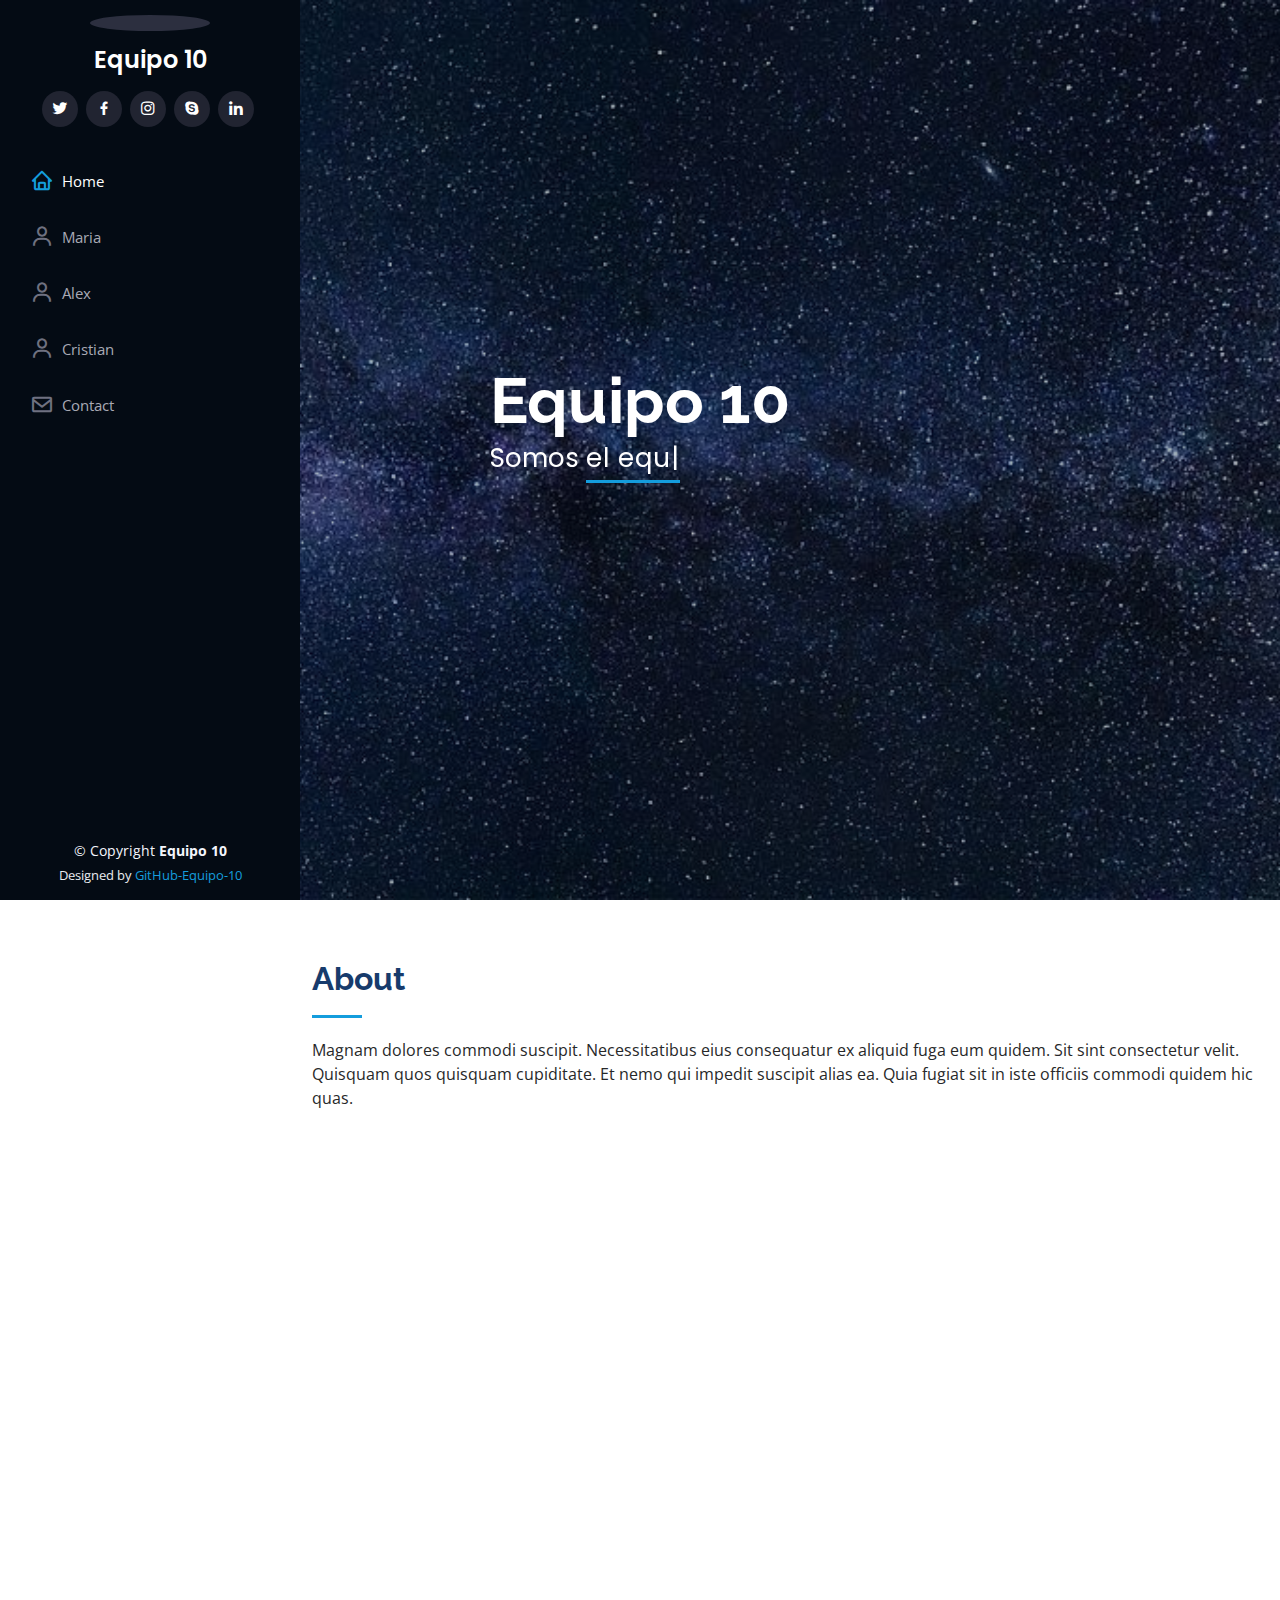
==== Alex.html @ 3cebc33d "Creación página Alex" ====
<!DOCTYPE html>
<html lang="es">

<head>
  <meta charset="utf-8">
  <meta content="width=device-width, initial-scale=1.0" name="viewport">

  <title>HMIS-Equipo10</title>
  <meta content="" name="description">
  <meta content="" name="keywords">

  <!-- Favicons -->
  <link href="assets/img/favicon.png" rel="icon">
  <link href="assets/img/apple-touch-icon.png" rel="apple-touch-icon">

  <!-- Google Fonts -->
  <link href="https://fonts.googleapis.com/css?family=Open+Sans:300,300i,400,400i,600,600i,700,700i|Raleway:300,300i,400,400i,500,500i,600,600i,700,700i|Poppins:300,300i,400,400i,500,500i,600,600i,700,700i" rel="stylesheet">

  <!-- Vendor CSS Files -->
  <link href="assets/vendor/aos/aos.css" rel="stylesheet">
  <link href="assets/vendor/bootstrap/css/bootstrap.min.css" rel="stylesheet">
  <link href="assets/vendor/bootstrap-icons/bootstrap-icons.css" rel="stylesheet">
  <link href="assets/vendor/boxicons/css/boxicons.min.css" rel="stylesheet">
  <link href="assets/vendor/glightbox/css/glightbox.min.css" rel="stylesheet">
  <link href="assets/vendor/swiper/swiper-bundle.min.css" rel="stylesheet">

  <!-- Template Main CSS File -->
  <link href="assets/css/style.css" rel="stylesheet">

  <!-- =======================================================
  * Template Name: iPortfolio
  * Updated: Mar 10 2023 with Bootstrap v5.2.3
  * Template URL: https://bootstrapmade.com/iportfolio-bootstrap-portfolio-websites-template/
  * Author: BootstrapMade.com
  * License: https://bootstrapmade.com/license/
  ======================================================== -->
</head>

<body>

  <!-- ======= Mobile nav toggle button ======= -->
  <i class="bi bi-list mobile-nav-toggle d-xl-none"></i>

  <!-- ======= Header ======= -->
  <header id="header">
    <div class="d-flex flex-column">

      <div class="profile">
        <img src="assets/img/profile-img.jpg" alt="" class="img-fluid rounded-circle">
        <h1 class="text-light"><a href="index.html">Equipo 10</a></h1>
        <div class="social-links mt-3 text-center">
          <a href="#" class="twitter"><i class="bx bxl-twitter"></i></a>
          <a href="#" class="facebook"><i class="bx bxl-facebook"></i></a>
          <a href="#" class="instagram"><i class="bx bxl-instagram"></i></a>
          <a href="#" class="google-plus"><i class="bx bxl-skype"></i></a>
          <a href="#" class="linkedin"><i class="bx bxl-linkedin"></i></a>
        </div>
      </div>

      <nav id="navbar" class="nav-menu navbar">
        <ul>
            <li><a href="#hero" class="nav-link scrollto active"><i class="bx bx-home"></i> <span>Home</span></a></li>
            <li><a href="#about" class="nav-link scrollto"><i class="bx bx-user"></i> <span>Maria</span></a></li>
            <li><a href="#about" class="nav-link scrollto"><i class="bx bx-user"></i> <span>Alex</span></a></li>
            <li><a href="#about" class="nav-link scrollto"><i class="bx bx-user"></i> <span>Cristian</span></a></li>
          <li><a href="#contact" class="nav-link scrollto"><i class="bx bx-envelope"></i> <span>Contact</span></a></li>
        </ul>
      </nav><!-- .nav-menu -->
    </div>
  </header><!-- End Header -->

  <!-- ======= Hero Section ======= -->
  <section id="hero" class="d-flex flex-column justify-content-center align-items-center">
    <div class="hero-container" data-aos="fade-in">
      <h1>Equipo 10</h1>
      <p>Somos <span class="typed" data-typed-items="el equipo 10, Alex, Maria, Cristian"></span></p>
    </div>
  </section><!-- End Hero -->

  <main id="main">
    <!-- ======= About Section ======= -->
    <section id="about" class="about">
        <div class="container">
  
          <div class="section-title">
            <h2>About</h2>
            <p>Magnam dolores commodi suscipit. Necessitatibus eius consequatur ex aliquid fuga eum quidem. Sit sint consectetur velit. Quisquam quos quisquam cupiditate. Et nemo qui impedit suscipit alias ea. Quia fugiat sit in iste officiis commodi quidem hic quas.</p>
          </div>
  
          <div class="row">
            <div class="col-lg-4" data-aos="fade-right">
              <img src="assets/img/profile-img.jpg" class="img-fluid" alt="">
            </div>
            <div class="col-lg-8 pt-4 pt-lg-0 content" data-aos="fade-left">
              <h3>UI/UX Designer &amp; Web Developer.</h3>
              <p class="fst-italic">
                Lorem ipsum dolor sit amet, consectetur adipiscing elit, sed do eiusmod tempor incididunt ut labore et dolore
                magna aliqua.
              </p>
              <div class="row">
                <div class="col-lg-6">
                  <ul>
                    <li><i class="bi bi-chevron-right"></i> <strong>Birthday:</strong> <span>1 May 1995</span></li>
                    <li><i class="bi bi-chevron-right"></i> <strong>Website:</strong> <span>www.example.com</span></li>
                    <li><i class="bi bi-chevron-right"></i> <strong>Phone:</strong> <span>+123 456 7890</span></li>
                    <li><i class="bi bi-chevron-right"></i> <strong>City:</strong> <span>New York, USA</span></li>
                  </ul>
                </div>
                <div class="col-lg-6">
                  <ul>
                    <li><i class="bi bi-chevron-right"></i> <strong>Age:</strong> <span>30</span></li>
                    <li><i class="bi bi-chevron-right"></i> <strong>Degree:</strong> <span>Master</span></li>
                    <li><i class="bi bi-chevron-right"></i> <strong>PhEmailone:</strong> <span>email@example.com</span></li>
                    <li><i class="bi bi-chevron-right"></i> <strong>Freelance:</strong> <span>Available</span></li>
                  </ul>
                </div>
              </div>
              <p>
                Officiis eligendi itaque labore et dolorum mollitia officiis optio vero. Quisquam sunt adipisci omnis et ut. Nulla accusantium dolor incidunt officia tempore. Et eius omnis.
                Cupiditate ut dicta maxime officiis quidem quia. Sed et consectetur qui quia repellendus itaque neque. Aliquid amet quidem ut quaerat cupiditate. Ab et eum qui repellendus omnis culpa magni laudantium dolores.
              </p>
            </div>
          </div>
  
        </div>
      </section><!-- End About Section -->
  </main><!-- End #main -->

  <!-- ======= Footer ======= -->
  <footer id="footer">
    <div class="container">
      <div class="copyright">
        &copy; Copyright <strong><span>Equipo 10</span></strong>
      </div>
      <div class="credits">
        <!-- All the links in the footer should remain intact. -->
        <!-- You can delete the links only if you purchased the pro version. -->
        <!-- Licensing information: https://bootstrapmade.com/license/ -->
        <!-- Purchase the pro version with working PHP/AJAX contact form: https://bootstrapmade.com/iportfolio-bootstrap-portfolio-websites-template/ -->
        Designed by <a href="https://github.com/cgg734/web-grupo10">GitHub-Equipo-10</a>
      </div>
    </div>
  </footer><!-- End  Footer -->

  <a href="#" class="back-to-top d-flex align-items-center justify-content-center"><i class="bi bi-arrow-up-short"></i></a>

  <!-- Vendor JS Files -->
  <script src="assets/vendor/purecounter/purecounter_vanilla.js"></script>
  <script src="assets/vendor/aos/aos.js"></script>
  <script src="assets/vendor/bootstrap/js/bootstrap.bundle.min.js"></script>
  <script src="assets/vendor/glightbox/js/glightbox.min.js"></script>
  <script src="assets/vendor/isotope-layout/isotope.pkgd.min.js"></script>
  <script src="assets/vendor/swiper/swiper-bundle.min.js"></script>
  <script src="assets/vendor/typed.js/typed.min.js"></script>
  <script src="assets/vendor/waypoints/noframework.waypoints.js"></script>
  <script src="assets/vendor/php-email-form/validate.js"></script>

  <!-- Template Main JS File -->
  <script src="assets/js/main.js"></script>

</body>

</html>
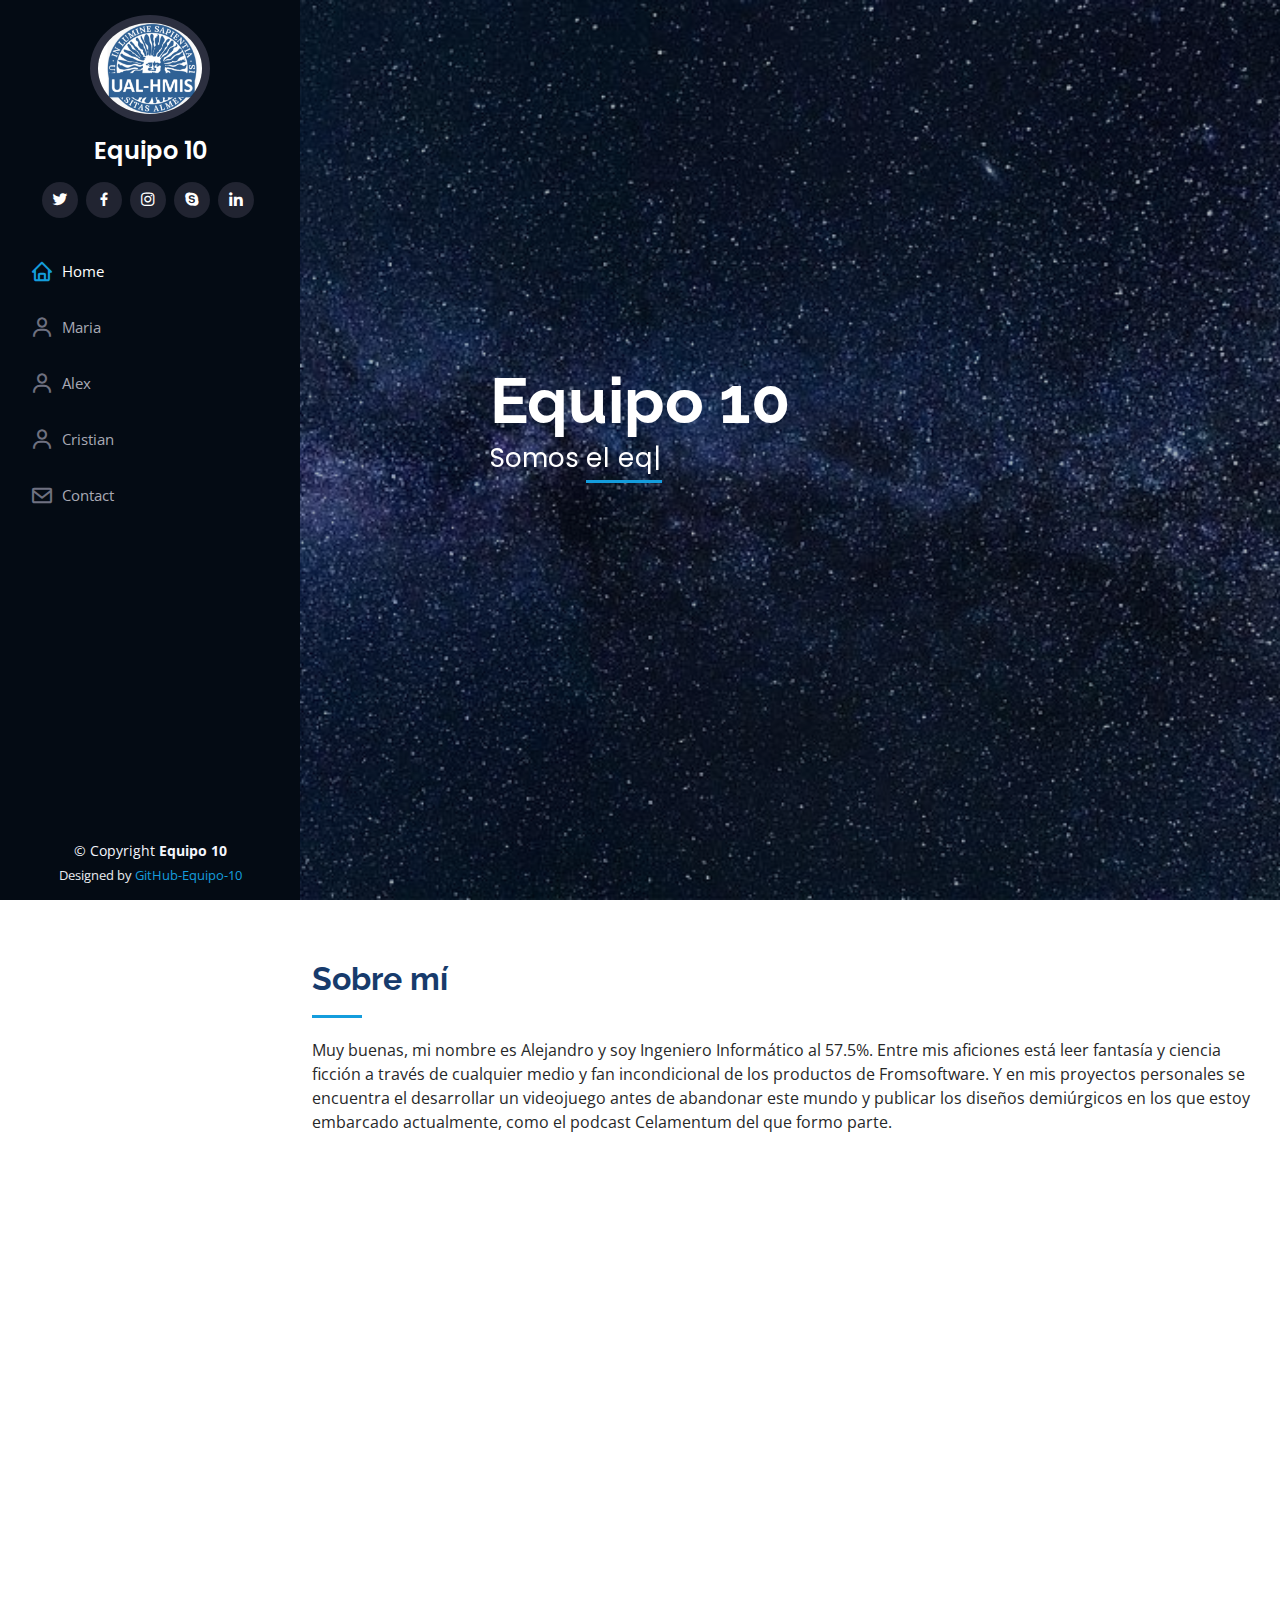
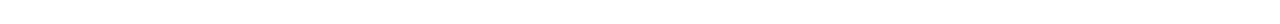
==== commit fc13ed69: "Alejandro personal information" ====
--- a/Alex.html
+++ b/Alex.html
@@ -46,7 +46,7 @@
     <div class="d-flex flex-column">
 
       <div class="profile">
-        <img src="assets/img/profile-img.jpg" alt="" class="img-fluid rounded-circle">
+        <img src="assets/img/ualhmis.png" alt="" class="img-fluid rounded-circle">
         <h1 class="text-light"><a href="index.html">Equipo 10</a></h1>
         <div class="social-links mt-3 text-center">
           <a href="#" class="twitter"><i class="bx bxl-twitter"></i></a>
@@ -59,10 +59,10 @@
 
       <nav id="navbar" class="nav-menu navbar">
         <ul>
-            <li><a href="#hero" class="nav-link scrollto active"><i class="bx bx-home"></i> <span>Home</span></a></li>
+            <li><a href="#hero" class="nav-link scrollto"><i class="bx bx-home"></i> <span>Home</span></a></li>
             <li><a href="#about" class="nav-link scrollto"><i class="bx bx-user"></i> <span>Maria</span></a></li>
             <li><a href="#about" class="nav-link scrollto"><i class="bx bx-user"></i> <span>Alex</span></a></li>
-            <li><a href="#about" class="nav-link scrollto"><i class="bx bx-user"></i> <span>Cristian</span></a></li>
+            <li><a href="#about" class="nav-link scrollto active"><i class="bx bx-user"></i> <span>Cristian</span></a></li>
           <li><a href="#contact" class="nav-link scrollto"><i class="bx bx-envelope"></i> <span>Contact</span></a></li>
         </ul>
       </nav><!-- .nav-menu -->
@@ -83,16 +83,19 @@
         <div class="container">
   
           <div class="section-title">
-            <h2>About</h2>
-            <p>Magnam dolores commodi suscipit. Necessitatibus eius consequatur ex aliquid fuga eum quidem. Sit sint consectetur velit. Quisquam quos quisquam cupiditate. Et nemo qui impedit suscipit alias ea. Quia fugiat sit in iste officiis commodi quidem hic quas.</p>
+            <h2>Sobre mí</h2>
+            <p>Muy buenas, mi nombre es Alejandro y soy Ingeniero Informático al 57.5%.
+               Entre mis aficiones está leer fantasía y ciencia ficción a través de cualquier medio y fan incondicional de los productos de Fromsoftware.
+               Y en mis proyectos personales se encuentra el desarrollar un videojuego antes de abandonar este mundo y publicar los diseños demiúrgicos en los que estoy embarcado actualmente, como el podcast Celamentum del que formo parte.
+            </p>
           </div>
   
           <div class="row">
             <div class="col-lg-4" data-aos="fade-right">
-              <img src="assets/img/profile-img.jpg" class="img-fluid" alt="">
+              <img src="assets/img/radagon.jpg" class="img-fluid" alt="">
             </div>
             <div class="col-lg-8 pt-4 pt-lg-0 content" data-aos="fade-left">
-              <h3>UI/UX Designer &amp; Web Developer.</h3>
+              <h3>Worldbuilder &amp; Game Developer frustrado.</h3>
               <p class="fst-italic">
                 Lorem ipsum dolor sit amet, consectetur adipiscing elit, sed do eiusmod tempor incididunt ut labore et dolore
                 magna aliqua.
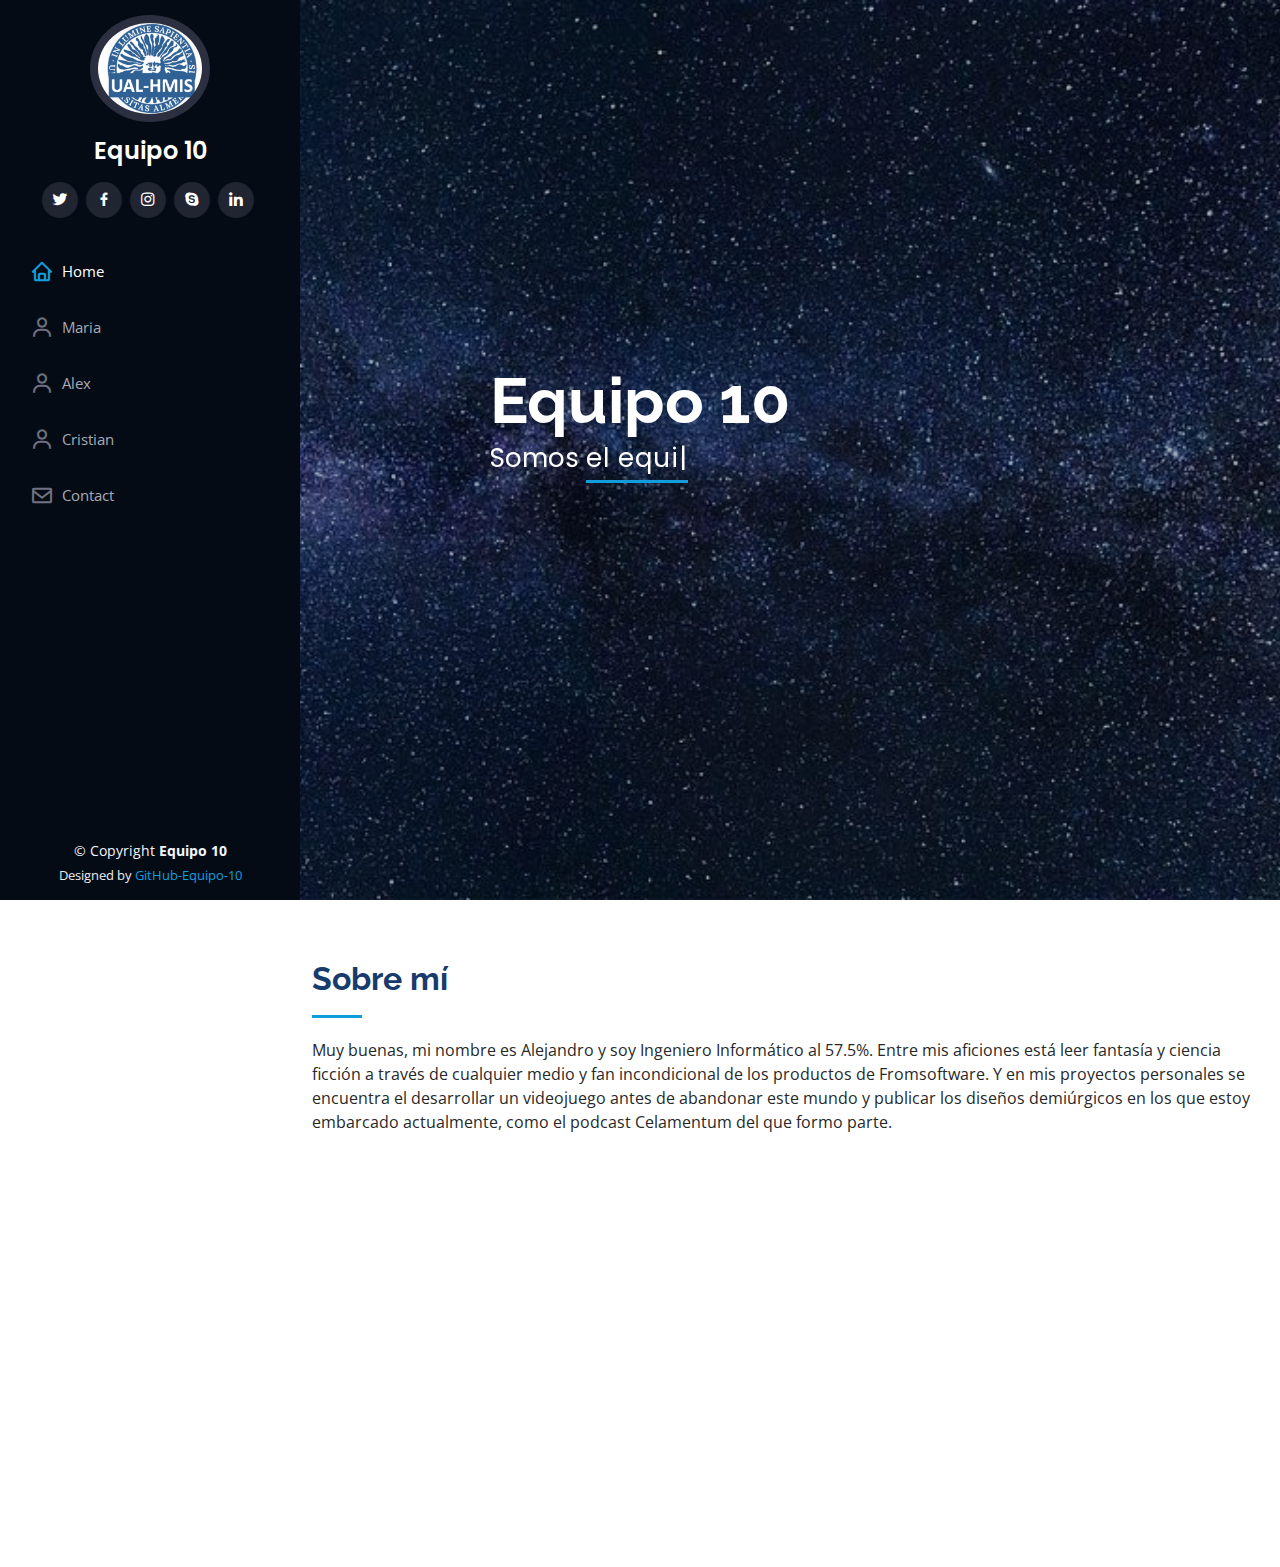
==== commit 841261ab: "Alejandro Details" ====
--- a/Alex.html
+++ b/Alex.html
@@ -97,30 +97,26 @@
             <div class="col-lg-8 pt-4 pt-lg-0 content" data-aos="fade-left">
               <h3>Worldbuilder &amp; Game Developer frustrado.</h3>
               <p class="fst-italic">
-                Lorem ipsum dolor sit amet, consectetur adipiscing elit, sed do eiusmod tempor incididunt ut labore et dolore
-                magna aliqua.
+                Colaborador de este repositorio web para la práctica de la asignatura Herramientas y Métodos del Software en la Universidad de Almería.
               </p>
               <div class="row">
                 <div class="col-lg-6">
                   <ul>
-                    <li><i class="bi bi-chevron-right"></i> <strong>Birthday:</strong> <span>1 May 1995</span></li>
-                    <li><i class="bi bi-chevron-right"></i> <strong>Website:</strong> <span>www.example.com</span></li>
-                    <li><i class="bi bi-chevron-right"></i> <strong>Phone:</strong> <span>+123 456 7890</span></li>
-                    <li><i class="bi bi-chevron-right"></i> <strong>City:</strong> <span>New York, USA</span></li>
+                    <li><i class="bi bi-chevron-right"></i> <strong>Cumpleaños:</strong> <span>19 Abril 2000</span></li>
+                    <li><i class="bi bi-chevron-right"></i> <strong>Web:</strong> <span>www.example.com</span></li>
+                    <li><i class="bi bi-chevron-right"></i> <strong>Ciudad:</strong> <span>Roquetas de Mar, Almería</span></li>
                   </ul>
                 </div>
                 <div class="col-lg-6">
                   <ul>
-                    <li><i class="bi bi-chevron-right"></i> <strong>Age:</strong> <span>30</span></li>
-                    <li><i class="bi bi-chevron-right"></i> <strong>Degree:</strong> <span>Master</span></li>
-                    <li><i class="bi bi-chevron-right"></i> <strong>PhEmailone:</strong> <span>email@example.com</span></li>
-                    <li><i class="bi bi-chevron-right"></i> <strong>Freelance:</strong> <span>Available</span></li>
+                    <li><i class="bi bi-chevron-right"></i> <strong>Edad:</strong> <span>22</span></li>
+                    <li><i class="bi bi-chevron-right"></i> <strong>Ocupación:</strong> <span>Estudiante</span></li>
+                    <li><i class="bi bi-chevron-right"></i> <strong>Contacto:</strong> <span>alejandromanzano314@gmail.com</span></li>
                   </ul>
                 </div>
               </div>
               <p>
-                Officiis eligendi itaque labore et dolorum mollitia officiis optio vero. Quisquam sunt adipisci omnis et ut. Nulla accusantium dolor incidunt officia tempore. Et eius omnis.
-                Cupiditate ut dicta maxime officiis quidem quia. Sed et consectetur qui quia repellendus itaque neque. Aliquid amet quidem ut quaerat cupiditate. Ab et eum qui repellendus omnis culpa magni laudantium dolores.
+                Un saludo.
               </p>
             </div>
           </div>
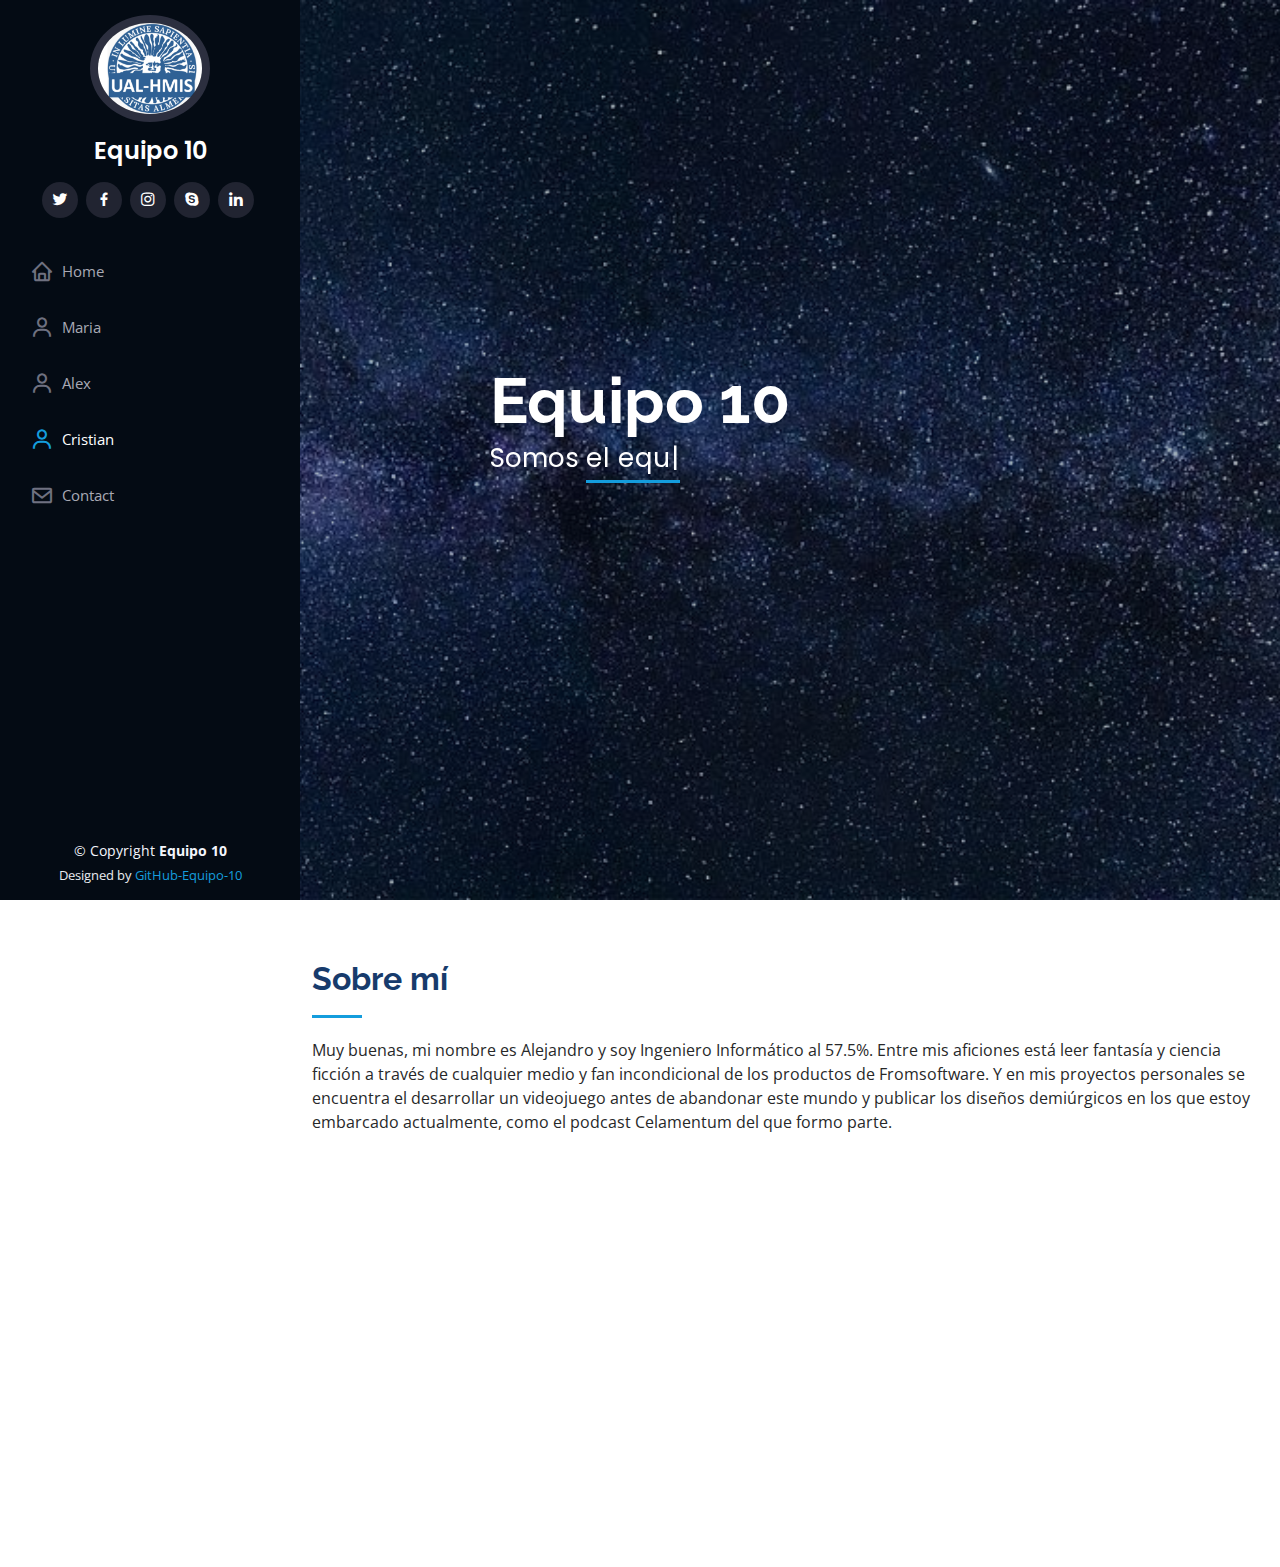
==== commit 12d36897: "Enlaces a las demás páginas" ====
--- a/Alex.html
+++ b/Alex.html
@@ -59,10 +59,10 @@
 
       <nav id="navbar" class="nav-menu navbar">
         <ul>
-            <li><a href="#hero" class="nav-link scrollto"><i class="bx bx-home"></i> <span>Home</span></a></li>
-            <li><a href="#about" class="nav-link scrollto"><i class="bx bx-user"></i> <span>Maria</span></a></li>
-            <li><a href="#about" class="nav-link scrollto"><i class="bx bx-user"></i> <span>Alex</span></a></li>
-            <li><a href="#about" class="nav-link scrollto active"><i class="bx bx-user"></i> <span>Cristian</span></a></li>
+            <li><a href="#index.html" class="nav-link scrollto"><i class="bx bx-home"></i> <span>Home</span></a></li>
+            <li><a href="#Maria.html" class="nav-link scrollto"><i class="bx bx-user"></i> <span>Maria</span></a></li>
+            <li><a href="#Alex.html" class="nav-link scrollto"><i class="bx bx-user"></i> <span>Alex</span></a></li>
+            <li><a href="#Cristian.html" class="nav-link scrollto active"><i class="bx bx-user"></i> <span>Cristian</span></a></li>
           <li><a href="#contact" class="nav-link scrollto"><i class="bx bx-envelope"></i> <span>Contact</span></a></li>
         </ul>
       </nav><!-- .nav-menu -->
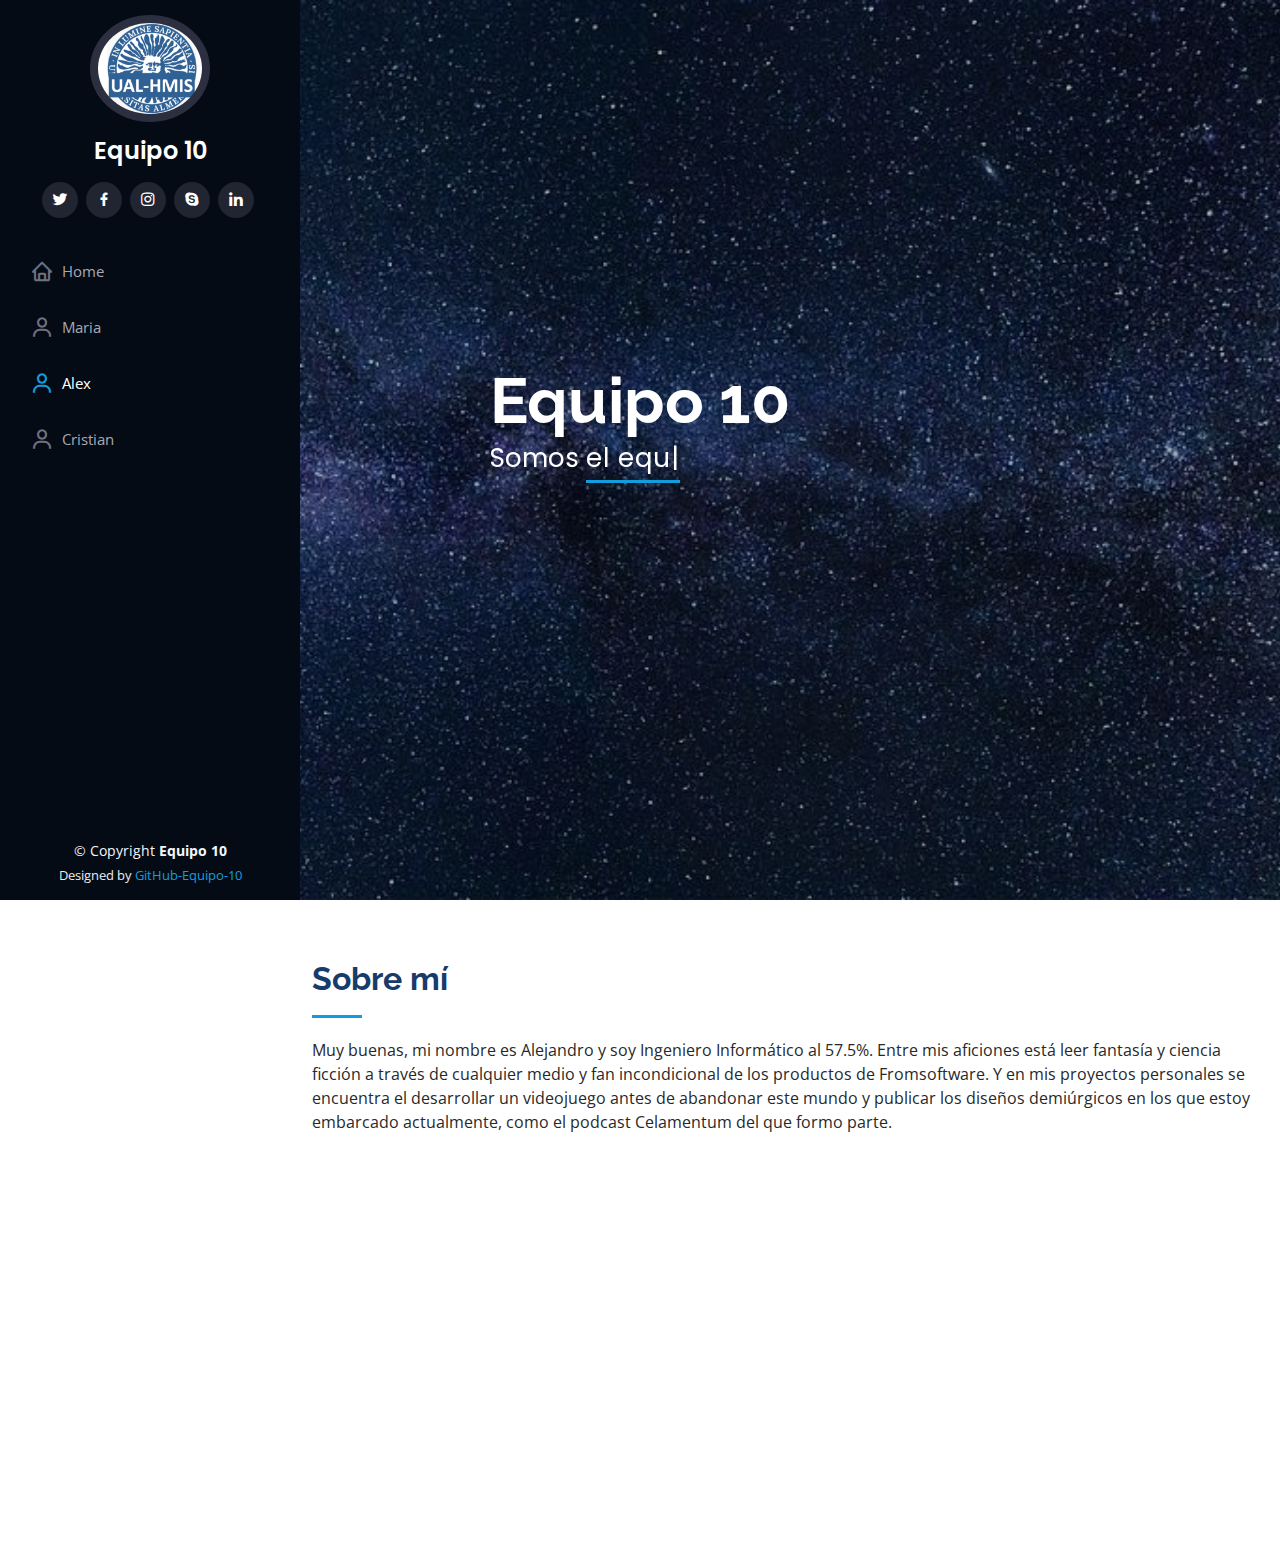
==== commit 7d7409c6: "Página de Alex Finalizada" ====
--- a/Alex.html
+++ b/Alex.html
@@ -59,11 +59,10 @@
 
       <nav id="navbar" class="nav-menu navbar">
         <ul>
-            <li><a href="#index.html" class="nav-link scrollto"><i class="bx bx-home"></i> <span>Home</span></a></li>
-            <li><a href="#Maria.html" class="nav-link scrollto"><i class="bx bx-user"></i> <span>Maria</span></a></li>
-            <li><a href="#Alex.html" class="nav-link scrollto"><i class="bx bx-user"></i> <span>Alex</span></a></li>
-            <li><a href="#Cristian.html" class="nav-link scrollto active"><i class="bx bx-user"></i> <span>Cristian</span></a></li>
-          <li><a href="#contact" class="nav-link scrollto"><i class="bx bx-envelope"></i> <span>Contact</span></a></li>
+            <li><a href="index.html" class="nav-link scrollto"><i class="bx bx-home"></i> <span>Home</span></a></li>
+            <li><a href="Maria.html" class="nav-link scrollto"><i class="bx bx-user"></i> <span>Maria</span></a></li>
+            <li><a href="Alex.html" class="nav-link scrollto active"><i class="bx bx-user"></i> <span>Alex</span></a></li>
+            <li><a href="Cristian.html" class="nav-link scrollto"><i class="bx bx-user"></i> <span>Cristian</span></a></li>
         </ul>
       </nav><!-- .nav-menu -->
     </div>
